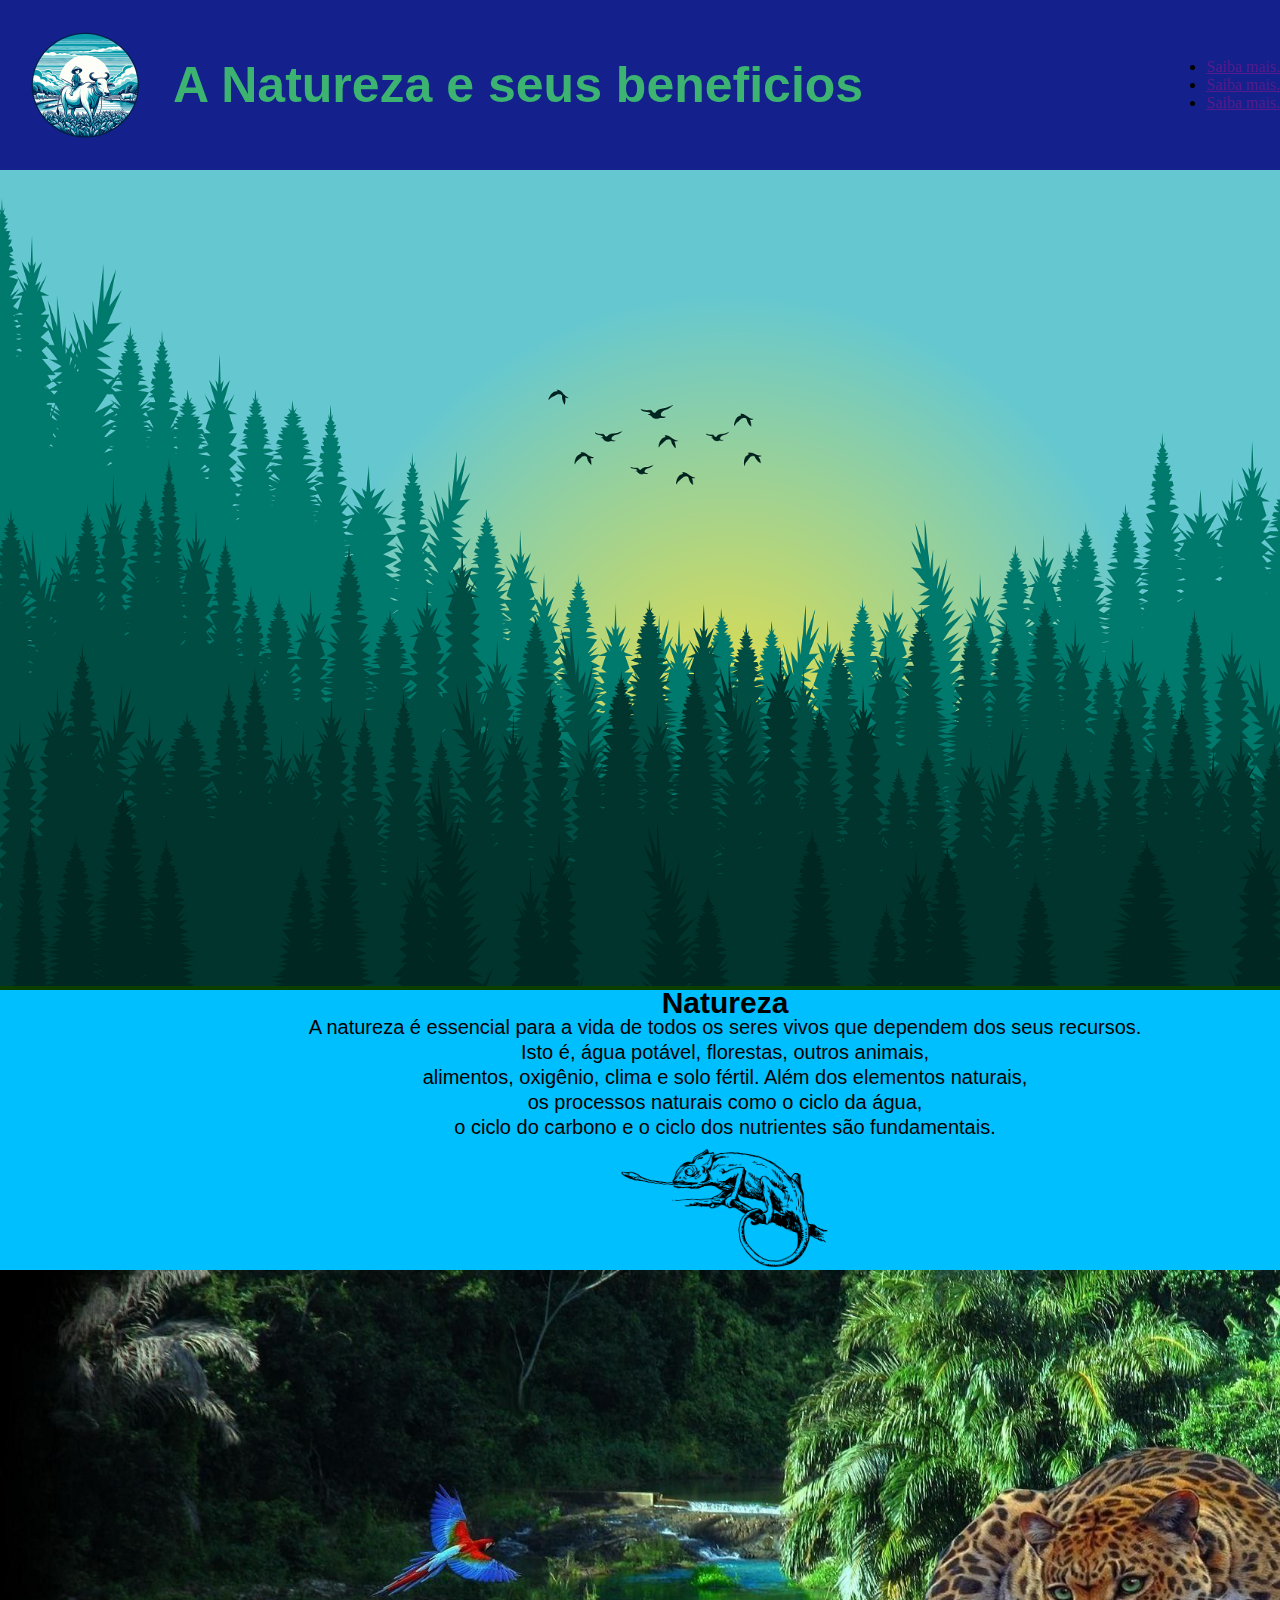
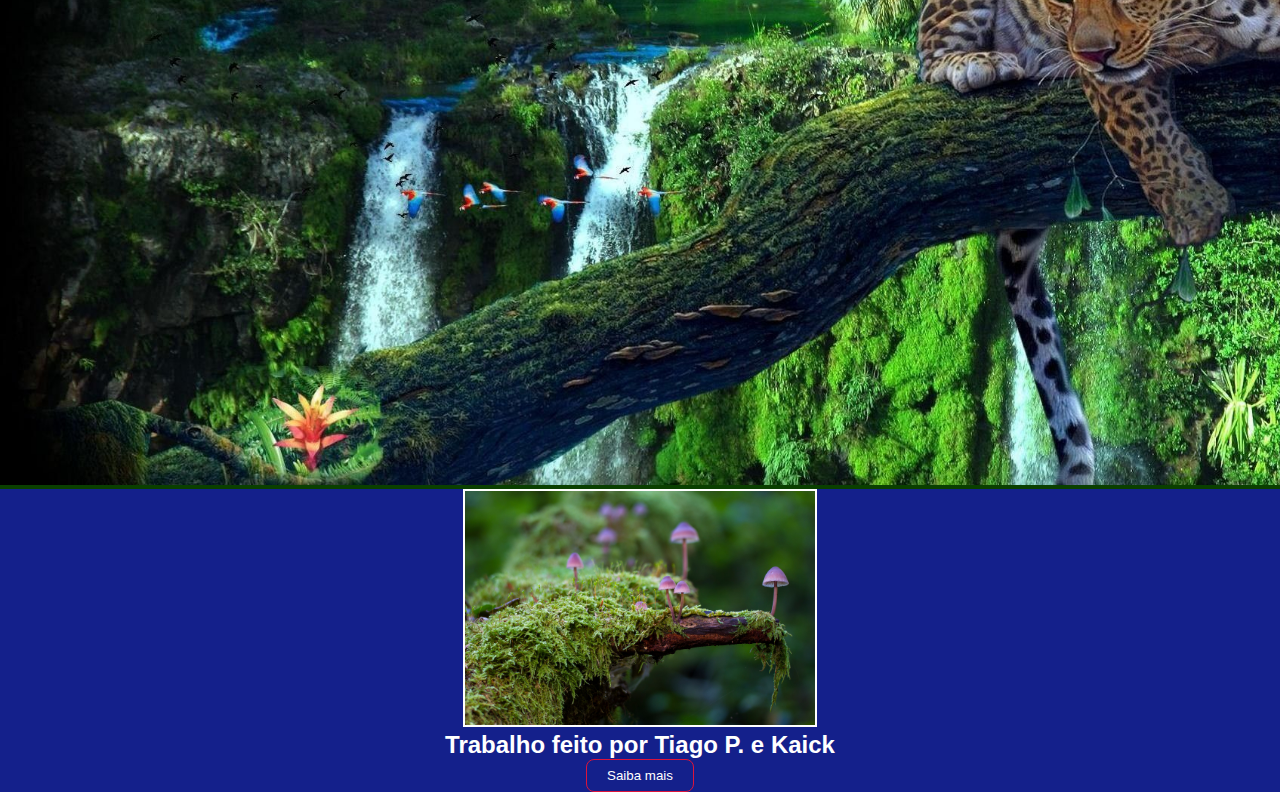
==== index.html @ 4c66e82d "Work in duo" ====
<!DOCTYPE html>
<html lang="pt-BR">

<head>
    <meta charset="UTF-8">
    <meta name="viewport" content="width=device-width, initial-scale=1.0">
    <title>Testing</title>
    <link rel="stylesheet" href="style.css">
     
</head>

<body>
    <div>
        <header>
            <img class="cow" src="images/cow.png" alt="cow">
            <h1>A Natureza e seus beneficios</h1>

            <ul>
                <li>
                    <a href="">Saiba mais.</a>
                </li>
                <li>
                    <a href="">Saiba mais.</a>
                </li>
                <li>
                    <a href="">Saiba mais.</a>
                </li>
            </ul>
        </header>
    </div>

    <main>
        <section>

            <img id="floresta" src="images/floresta.png" alt="imagem de floresta">

            <div class="background-p">
                <h2>Natureza</h2>
                <p>A natureza é essencial para a vida de todos os seres vivos que dependem dos seus recursos. <br> Isto
                    é, água potável, florestas, outros animais, <br> alimentos, oxigênio, clima e solo fértil. Além dos
                    elementos naturais, <br> os processos naturais como o ciclo da água, <br> o ciclo do carbono e o
                    ciclo dos nutrientes são fundamentais.</p>
                <img id="camaleao" src="images/camaleao.png" alt="imagem camaleao">
            </div>

            <img id="selva" src="images/selvaimg.jpg" alt="selva">

        </section>

    </main>

    <div class="final">
        <footer>
            <img id="cogumelo" src="images/gugunelo.jpg" alt="imagem de cogumelo">
            <h2>Trabalho feito por Tiago P. e Kaick</h2>
            <a href="https://pt.wikipedia.org/wiki/Natureza">
            <button type="submit" value="Saiba mais">Saiba mais</button>
            </a>
        </footer>
    </div>
</body>

</html>
---- style.css ----
* {
    margin: 0;

    /*  */
    padding: 0;
    max-width: 1450px;
}

body {
    background-color: 	#0a3f00;
}

header {
    display: flex;
    justify-content: space-between;
    align-items: center;
}

div {
    background-color: #14208b;

}

h1 {
    font-family: Arial, Helvetica, sans-serif;
    font-weight: bold;
    font-size: 50px;
    margin-right: 340px;
    color:	mediumseagreen;
}

.cow {
    width: 120px;
    padding: 25px 25px;
}

#leaves {
    width: 120px;
    padding: 0px 3px;
}

#floresta {
    width: 1450px;
}

.background-p{
    line-height: 25px;
    text-align: center;
    background-color: deepskyblue;
    width: 1450px;
    height: 280px;
    font-size: 20px;
    font-family: Verdana, Geneva, Tahoma, sans-serif;
}

#camaleao {
    overflow: hidden;
    rotate: -5deg;
    padding: 8px;
    align-items: center;
    width: 200px;
    
    cursor: pointer;
}

#camaleao img {
    width: 25%;
    transition: 00.2s;
}

#camaleao:hover {
    transform: scale(1.1);
}

#cogumelo {
    border: none;
    border: 2px solid #fff;
    width: 350px;
}

.final {
    text-align: center;
    color: white;
    font-family: Arial, Helvetica, sans-serif;
}

button {
    border: none;
    outline: none;
    background: transparent;
    border: 1px solid crimson;
    color: white;
    transition: 00.5s;
    cursor: pointer;
    border-radius: 8px;
    padding: 8px 20px;
    
}

button:hover {
    background-color: crimson;
    color: black;
}

section {
  
    
}
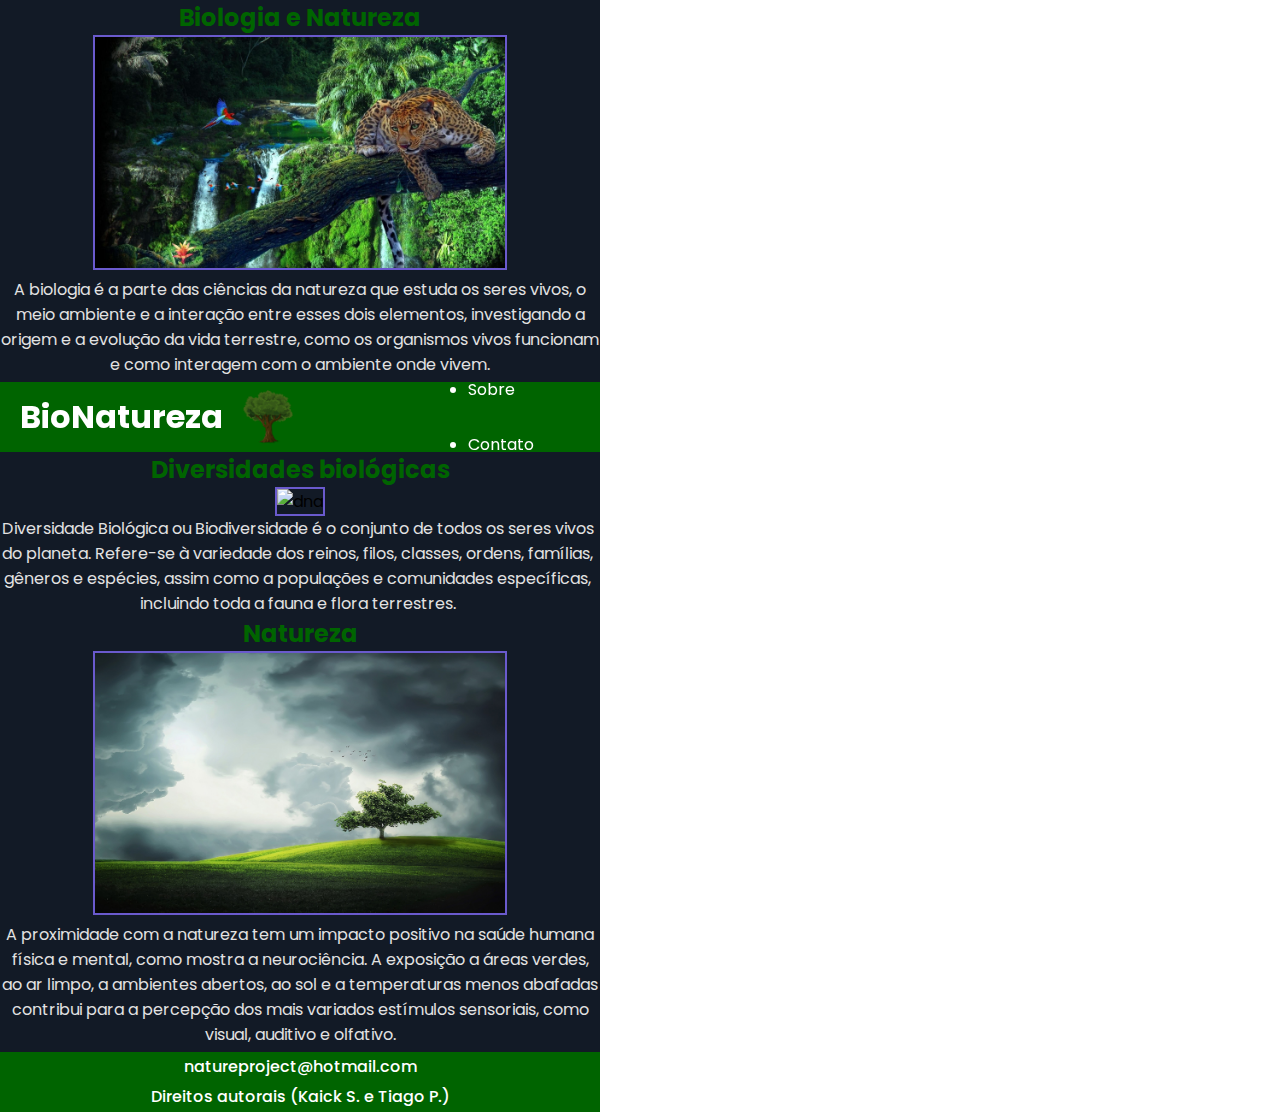
==== commit c7f0d821: "TestingSiteLesson" ====
--- a/index.html
+++ b/index.html
@@ -2,6 +2,10 @@
 <html lang="pt-BR">
 
 <head>
+    <link rel="preconnect" href="https://fonts.googleapis.com">
+    <link rel="preconnect" href="https://fonts.gstatic.com" crossorigin>
+    <link href="https://fonts.googleapis.com/css2?family=Poppins:ital,wght@0,100;0,200;0,300;0,400;0,500;0,600;0,700;0,800;0,900;1,100;1,200;1,300;1,400;1,500;1,600;1,700;1,800;1,900&family=Roboto+Mono:ital,wght@0,100..700;1,100..700&display=swap" rel="stylesheet">   
+    <!-- Fontes -->
     <meta charset="UTF-8">
     <meta name="viewport" content="width=device-width, initial-scale=1.0">
     <title>Testing</title>
@@ -10,54 +14,45 @@
 </head>
 
 <body>
-    <div>
-        <header>
-            <img class="cow" src="images/cow.png" alt="cow">
-            <h1>A Natureza e seus beneficios</h1>
-
-            <ul>
-                <li>
-                    <a href="">Saiba mais.</a>
-                </li>
-                <li>
-                    <a href="">Saiba mais.</a>
-                </li>
-                <li>
-                    <a href="">Saiba mais.</a>
-                </li>
-            </ul>
-        </header>
+    <div class="header-container">
+    <header>
+        <h2>Biologia e Natureza</h2>
+        <img src="images/selvaimg.jpg" alt="">
+        <p>A biologia é a parte das ciências da natureza que estuda os seres vivos, o meio ambiente e a interação entre esses dois elementos, investigando a origem e a evolução da vida terrestre, como os organismos vivos funcionam e como interagem com o ambiente onde vivem.</p>
+    </header>
     </div>
 
     <main>
-        <section>
-
-            <img id="floresta" src="images/floresta.png" alt="imagem de floresta">
-
-            <div class="background-p">
-                <h2>Natureza</h2>
-                <p>A natureza é essencial para a vida de todos os seres vivos que dependem dos seus recursos. <br> Isto
-                    é, água potável, florestas, outros animais, <br> alimentos, oxigênio, clima e solo fértil. Além dos
-                    elementos naturais, <br> os processos naturais como o ciclo da água, <br> o ciclo do carbono e o
-                    ciclo dos nutrientes são fundamentais.</p>
-                <img id="camaleao" src="images/camaleao.png" alt="imagem camaleao">
-            </div>
-
-            <img id="selva" src="images/selvaimg.jpg" alt="selva">
-
-        </section>
-
+    <nav class="nav-container">
+        <h1>BioNatureza</h1>
+        <img id="tree" src="images/tree.png" alt="tree">
+        <ul>
+            <a href="#"><li>Sobre</li></a>
+            <a href="#"><li>Contato</li></a>
+        </ul>
+    </nav>
+    <section>
+        <article>
+        <div class="bio-container">
+        <h2>Diversidades biológicas</h2>
+        <img id="dna" src="images/dna.png" alt="dna">
+        <p>Diversidade Biológica ou Biodiversidade é o conjunto de todos os seres vivos do planeta. Refere-se à variedade dos reinos, filos, classes, ordens, famílias, gêneros e espécies, assim como a populações e comunidades específicas, incluindo toda a fauna e flora terrestres.</p>
+        </div>
+        <div class="nature-container">
+        <h2>Natureza</h2>
+        <img src="images/nature.jpg" alt="nature">
+        <p>A proximidade com a natureza tem um impacto positivo na saúde humana física e mental, como mostra a neurociência. A exposição a áreas verdes, ao ar limpo, a ambientes abertos, ao sol e a temperaturas menos abafadas contribui para a percepção dos mais variados estímulos sensoriais, como visual, auditivo e olfativo.</p>
+        </div>
+        </article>
+    </section>
     </main>
 
-    <div class="final">
-        <footer>
-            <img id="cogumelo" src="images/gugunelo.jpg" alt="imagem de cogumelo">
-            <h2>Trabalho feito por Tiago P. e Kaick</h2>
-            <a href="https://pt.wikipedia.org/wiki/Natureza">
-            <button type="submit" value="Saiba mais">Saiba mais</button>
-            </a>
-        </footer>
-    </div>
+    <footer>
+        <div class="final">
+            <p><span>natureproject@hotmail.com</span></p>
+            <p><span>Direitos autorais (Kaick S. e Tiago P.)</span></p>
+        </div>
+    </footer>
 </body>
 
 </html>--- a/style.css
+++ b/style.css
@@ -1,108 +1,145 @@
 * {
     margin: 0;
-
-    /*  */
     padding: 0;
-    max-width: 1450px;
+    max-width: 600px;
+    height: auto;
+    font-family: poppins;
 }
 
-body {
-    background-color: 	#0a3f00;
+header h2 {
+    text-align: center;
+    color: #006400;
 }
 
-header {
-    display: flex;
-    justify-content: space-between;
-    align-items: center;
+header p {
+    color: #e2e2e2;
+    padding: 0px 0px 5px 0px;
 }
 
-div {
-    background-color: #14208b;
-
+.header-container {
+    background-color: #121a26;
+    text-align: center;
+    /* Criando uma classe para alinhar a imagem e objetos ao centro */
 }
 
-h1 {
-    font-family: Arial, Helvetica, sans-serif;
-    font-weight: bold;
-    font-size: 50px;
-    margin-right: 340px;
-    color:	mediumseagreen;
+.header-container img {
+    border: 2px solid slateblue;
+    width: 410px;
+    height: auto;
+    transition: 00.5s ease;
 }
 
-.cow {
-    width: 120px;
-    padding: 25px 25px;
+.header-container img:hover {
+    box-shadow: 0 0 15px slateblue;
+    /* Colocando neon em volta de borda no css */
 }
 
-#leaves {
-    width: 120px;
-    padding: 0px 3px;
+.nav-container {
+    position: sticky;
+    /* Elemento que usamos para que o nav siga no rolamento da pagina */
+    top: 0;
+    /* Elemento usado para que não sai do topo */
+    width: 100%;
+    height: 70px;
+    display: flex;
+    /* Para ter mais flexibilidade em mover os objetos, itens e textos */
+    justify-content: space-between;
+    /* Espaçamento de um lado ao outro */
+    flex-direction: row;
+    /* Usado para menus de navegações horizontais (Usado com display flex) */
+    align-items: center;
+    /* Alinhar verticalmente ao centro */
+    background-color: #006400;
 }
 
-#floresta {
-    width: 1450px;
+nav a {
+    color: white;
+    text-decoration: none;
+    /* Remover underline dos links */
+    display: inline-block;
+    /* Criar uma linha horizontal com espaçamento */
+    margin: 15px;
+    /* Espaçamento dos links */
+    transition: 00.8s ease;
 }
 
-.background-p{
-    line-height: 25px;
-    text-align: center;
-    background-color: deepskyblue;
-    width: 1450px;
-    height: 280px;
-    font-size: 20px;
-    font-family: Verdana, Geneva, Tahoma, sans-serif;
+nav a:hover {
+    color: #35bd33;
+}
+nav img {
+    width: 50px;
+    padding: 0px 160px 0px 0px;
+    transition: 00.5s ease;
+    /* Adicionando transição crescente a imagem */
 }
 
-#camaleao {
-    overflow: hidden;
-    rotate: -5deg;
-    padding: 8px;
-    align-items: center;
-    width: 200px;
-    
-    cursor: pointer;
+nav img:hover {
+    transform: scale(1.1);
+    /* Adicionando transição crescente a imagem */
 }
 
-#camaleao img {
-    width: 25%;
-    transition: 00.2s;
+nav h1 {
+    padding: 0 20px;
+    color: white;
 }
 
-#camaleao:hover {
-    transform: scale(1.1);
+.bio-container {
+    background-color: #121a26;
+    text-align: center;
 }
 
-#cogumelo {
-    border: none;
-    border: 2px solid #fff;
-    width: 350px;
+.bio-container h2 {
+    color: #006400;
+}
+
+#dna {
+    width: 410px;
+    height: 250px;
+    border: 2px solid slateblue;
+    transition: 00.5s ease;
+}
+
+#dna:hover {
+    box-shadow: 0 0 15px slateblue;
+}
+
+.bio-container p {
+    color: #e2e2e2;
+    padding: 0px 5px 0px 0px;
+}
+
+.nature-container {
+    background-color: #121a26;
+    text-align: center;
+}
+
+.nature-container h2 {
+    color: #006400;
+}
+
+.nature-container img {
+    width: 410px;
+    height: 260px;
+    border: 2px solid slateblue;
+    transition: 00.5s ease;
+}
+
+.nature-container img:hover {
+    box-shadow: 0 0 15px slateblue;
+}
+
+.nature-container p {
+    color: #e2e2e2;
+    padding: 0px 0px 5px 0px;
 }
 
 .final {
+    background-color: #006400 ;
     text-align: center;
-    color: white;
-    font-family: Arial, Helvetica, sans-serif;
 }
 
-button {
-    border: none;
-    outline: none;
-    background: transparent;
-    border: 1px solid crimson;
-    color: white;
-    transition: 00.5s;
-    cursor: pointer;
-    border-radius: 8px;
-    padding: 8px 20px;
-    
-}
-
-button:hover {
-    background-color: crimson;
-    color: black;
-}
-
-section {
-  
-    
+span {
+    font-weight: 500;
+    color:white;
+    line-height: 30px;
 }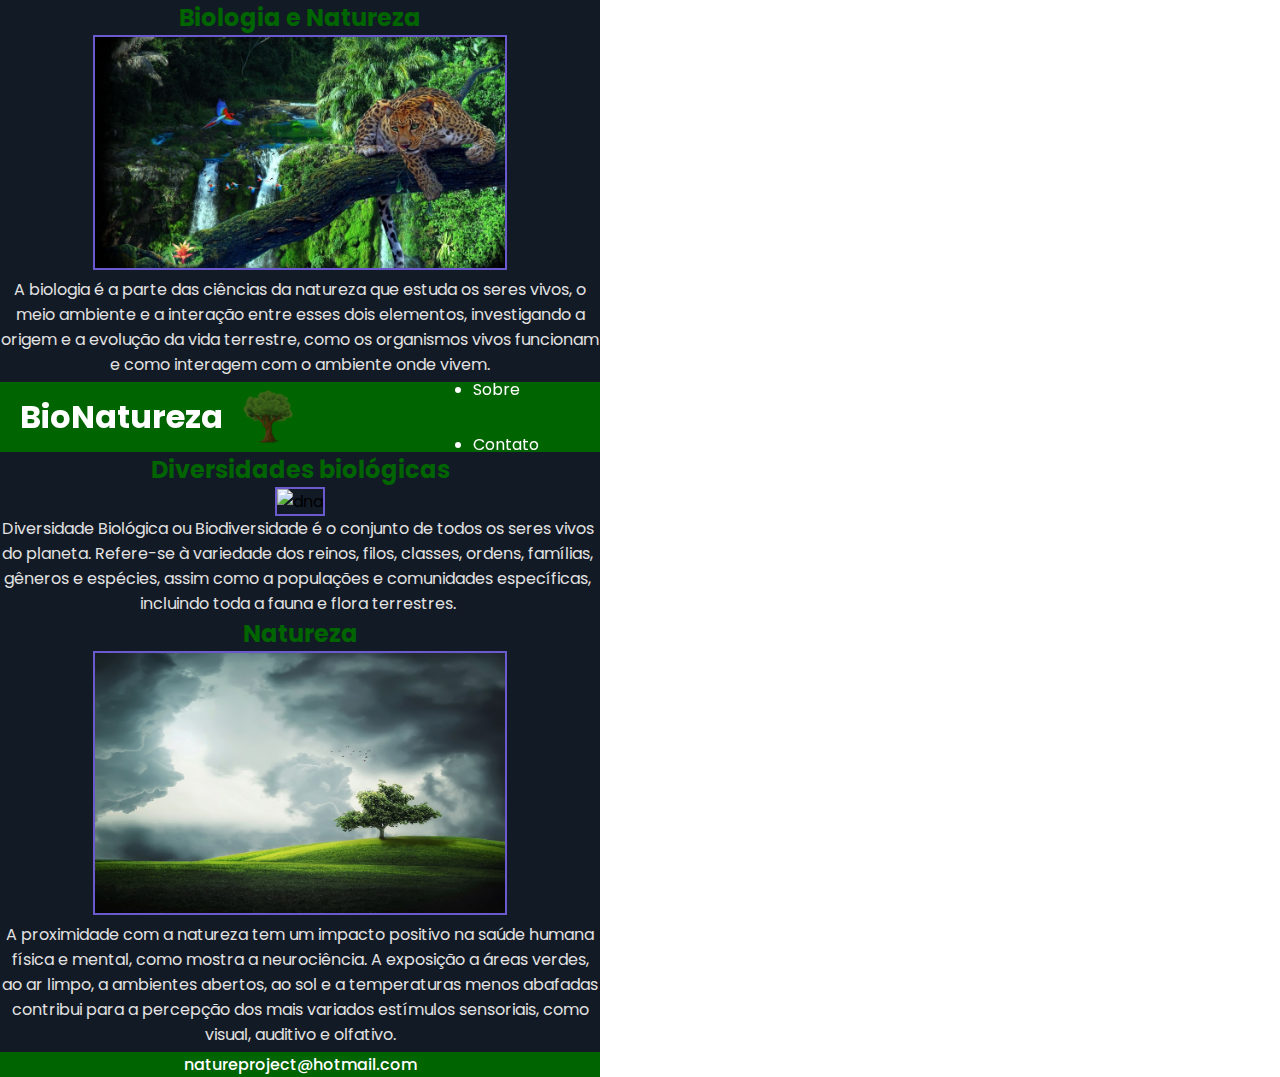
==== commit 984f0236: "TestingLesson" ====
--- a/index.html
+++ b/index.html
@@ -28,7 +28,7 @@
         <img id="tree" src="images/tree.png" alt="tree">
         <ul>
             <a href="#"><li>Sobre</li></a>
-            <a href="#"><li>Contato</li></a>
+            <a href="index2.html"><li>Contato</li></a>
         </ul>
     </nav>
     <section>
@@ -50,7 +50,6 @@
     <footer>
         <div class="final">
             <p><span>natureproject@hotmail.com</span></p>
-            <p><span>Direitos autorais (Kaick S. e Tiago P.)</span></p>
         </div>
     </footer>
 </body>
--- a/style.css
+++ b/style.css
@@ -68,13 +68,13 @@
 }
 nav img {
     width: 50px;
-    padding: 0px 160px 0px 0px;
+    margin-right: 165px;
     transition: 00.5s ease;
     /* Adicionando transição crescente a imagem */
 }
 
 nav img:hover {
-    transform: scale(1.1);
+    transform: scale(1.2);
     /* Adicionando transição crescente a imagem */
 }
 
@@ -141,5 +141,4 @@
 span {
     font-weight: 500;
     color:white;
-    line-height: 30px;
 }